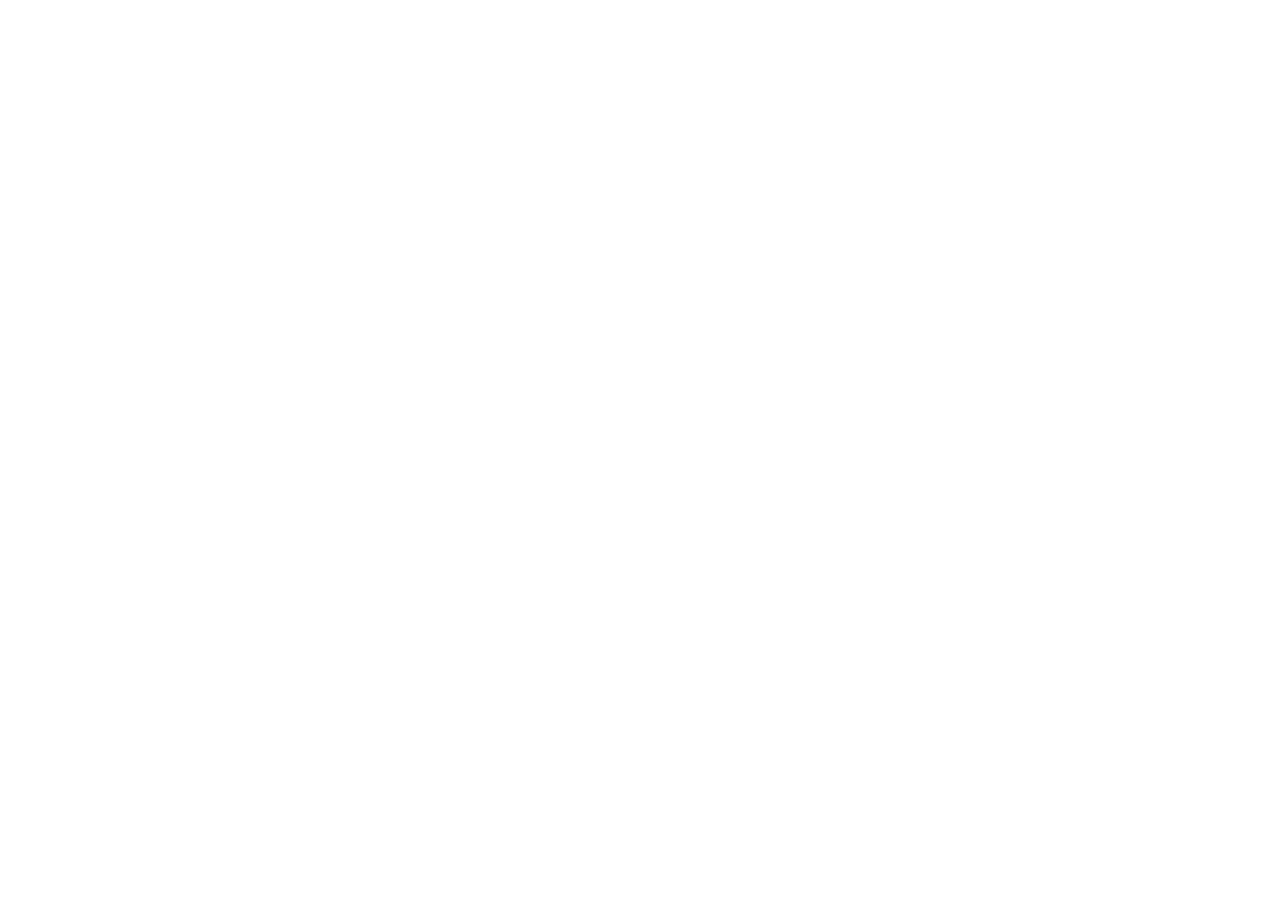
==== index.html @ 3d572c0f "primer commit" ====
<!DOCTYPE html>
<html lang="es">
  <head>
    <meta charset="UTF-8" />
    <meta http-equiv="X-UA-Compatible" content="IE=edge" />
    <meta name="viewport" content="width=device-width, initial-scale=1.0" />
    <title>TimeNow</title>
  </head>
  <body></body>
</html>
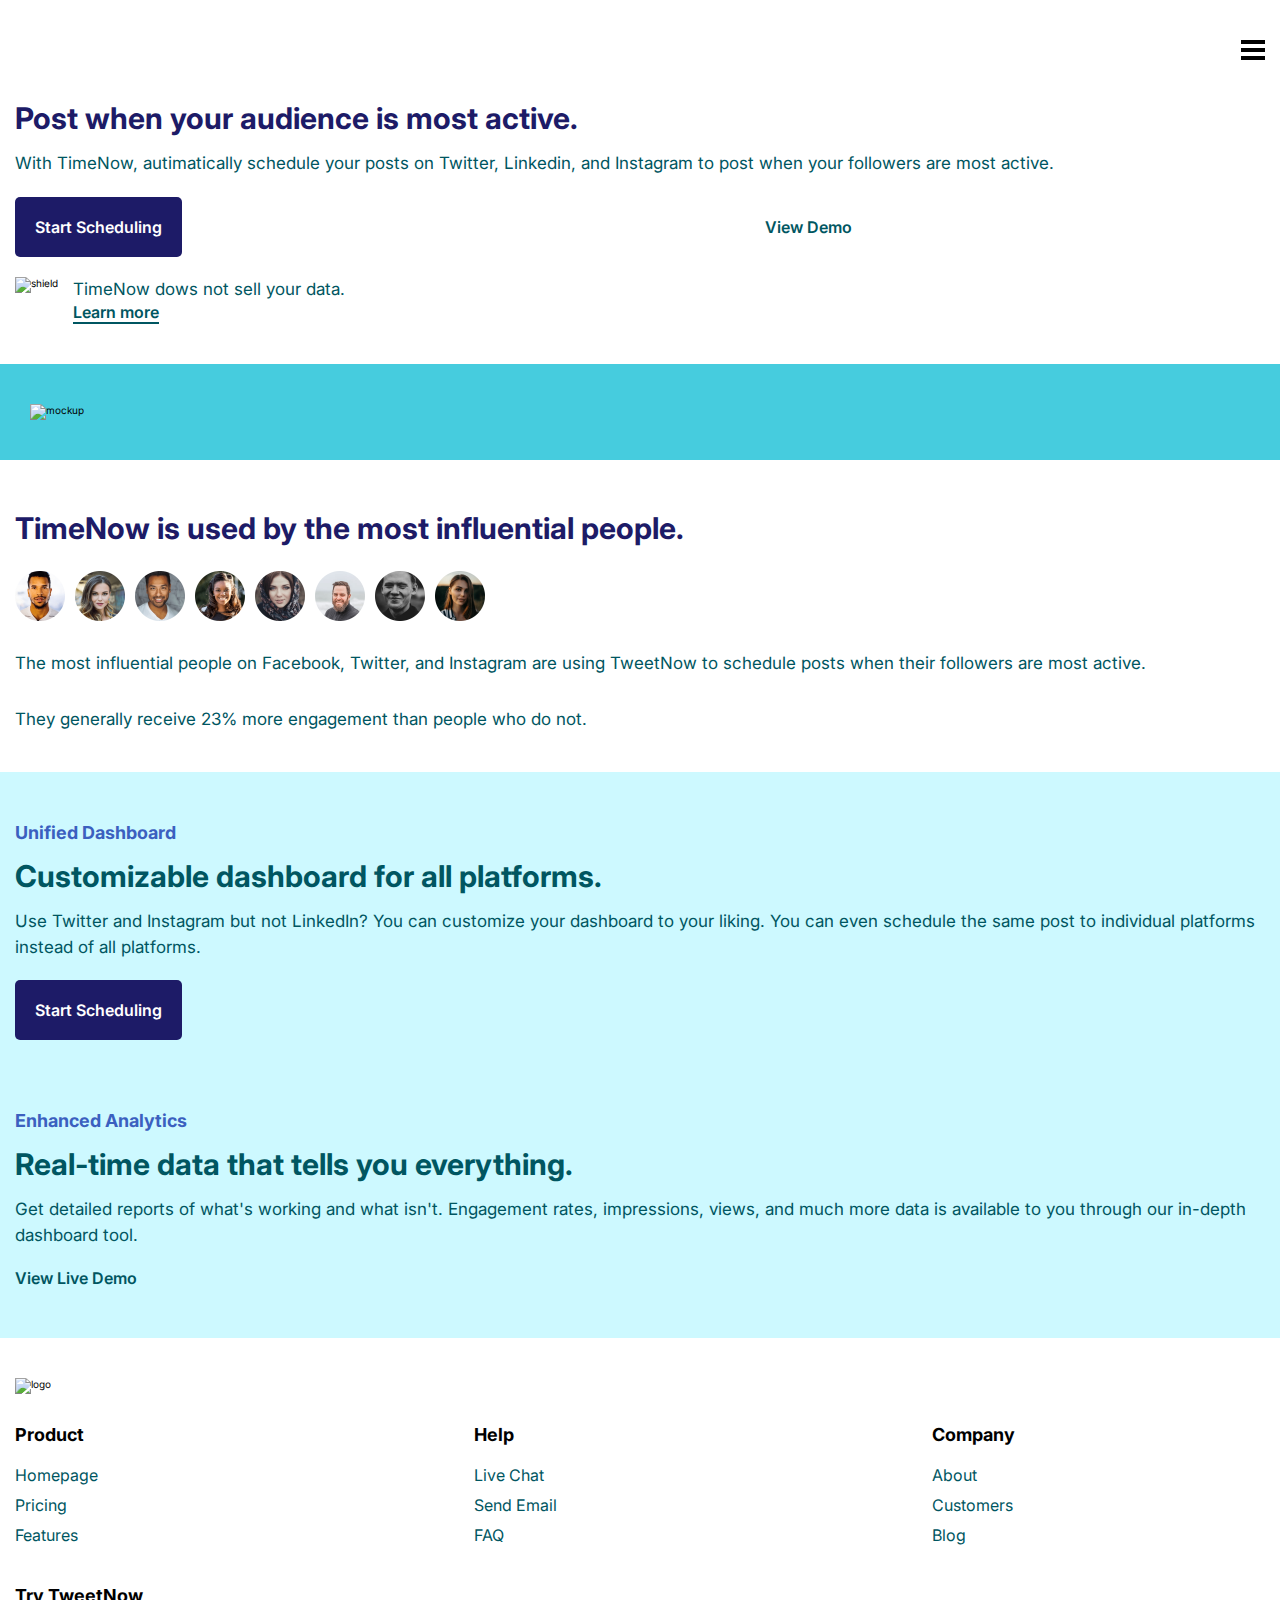
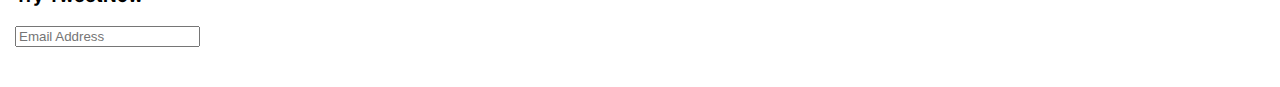
==== commit 97bc886e: "diseno mobile" ====
--- a/index.html
+++ b/index.html
@@ -5,6 +5,146 @@
     <meta http-equiv="X-UA-Compatible" content="IE=edge" />
     <meta name="viewport" content="width=device-width, initial-scale=1.0" />
     <title>TimeNow</title>
+
+    <link rel="preconnect" href="https://fonts.googleapis.com" />
+    <link rel="preconnect" href="https://fonts.gstatic.com" crossorigin />
+    <link
+      href="https://fonts.googleapis.com/css2?family=Inter:wght@300;400;700&display=swap"
+      rel="stylesheet"
+    />
+    <link rel="stylesheet" href="./css/styles.css" />
   </head>
-  <body></body>
+  <body>
+    <nav class="navbar container">
+      <img src="./img/logo.svg" alt="" />
+
+      <img src="./img/hamburger-menu.svg" alt="burger menu" />
+    </nav>
+
+    <header class="header">
+      <div class="container">
+        <h1 class="heading-blue">Post when your audience is most active.</h1>
+
+        <p>
+          With TimeNow, autimatically schedule your posts on Twitter, Linkedin,
+          and Instagram to post when your followers are most active.
+        </p>
+
+        <div class="header-btn">
+          <a class="btn" href="#">Start Scheduling</a>
+
+          <a class="btn-link" href="#">View Demo</a>
+        </div>
+
+        <div class="header-feature">
+          <img src="./img/shield.svg" alt="shield" />
+
+          <div>
+            <p>TimeNow dows not sell your data.</p>
+            <a class="btn-link btn-link-border" href="#">Learn more</a>
+          </div>
+        </div>
+      </div>
+
+      <div class="header-hero">
+        <img src="./img/mockup.png" alt="mockup" />
+      </div>
+    </header>
+
+    <main class="main-content container">
+      <h2 class="heading-blue">
+        TimeNow is used by the most influential people.
+      </h2>
+
+      <div class="main-content-influencers">
+        <img class="influencer" src="./img/avatar-1.png" alt="avatar" />
+        <img class="influencer" src="./img/avatar-2.png" alt="avatar" />
+        <img class="influencer" src="./img/avatar-3.png" alt="avatar" />
+        <img class="influencer" src="./img/avatar-4.png" alt="avatar" />
+        <img class="influencer" src="./img/avatar-5.png" alt="avatar" />
+        <img class="influencer" src="./img/avatar-6.png" alt="avatar" />
+        <img class="influencer" src="./img/avatar-7.png" alt="avatar" />
+        <img class="influencer" src="./img/avatar-8.png" alt="avatar" />
+      </div>
+
+      <p>
+        The most influential people on Facebook, Twitter, and Instagram are
+        using TweetNow to schedule posts when their followers are most active.
+      </p>
+
+      <p class="mt-3">
+        They generally receive 23% more engagement than people who do not.
+      </p>
+    </main>
+
+    <div class="features container">
+      <section>
+        <h3>Unified Dashboard</h3>
+
+        <h2 class="heading-green">Customizable dashboard for all platforms.</h2>
+
+        <p>
+          Use Twitter and Instagram but not LinkedIn? You can customize your
+          dashboard to your liking. You can even schedule the same post to
+          individual platforms instead of all platforms.
+        </p>
+
+        <a class="btn mt-2" href="#">Start Scheduling</a>
+      </section>
+
+      <section>
+        <h3>Enhanced Analytics</h3>
+
+        <h2 class="heading-green">Real-time data that tells you everything.</h2>
+
+        <p>
+          Get detailed reports of what's working and what isn't. Engagement
+          rates, impressions, views, and much more data is available to you
+          through our in-depth dashboard tool.
+        </p>
+
+        <a class="btn-link mt-2" href="#">View Live Demo</a>
+      </section>
+    </div>
+
+    <footer class="footer container">
+      <img src="./img/logo.svg" alt="logo" />
+
+      <nav class="footer-nav mt-3">
+        <div>
+          <h4>Product</h4>
+
+          <ul>
+            <li><a href="#">Homepage</a></li>
+            <li><a href="#">Pricing</a></li>
+            <li><a href="#">Features</a></li>
+          </ul>
+        </div>
+        <div>
+          <h4>Help</h4>
+
+          <ul>
+            <li><a href="#">Live Chat</a></li>
+            <li><a href="#">Send Email</a></li>
+            <li><a href="#">FAQ</a></li>
+          </ul>
+        </div>
+        <div>
+          <h4>Company</h4>
+
+          <ul>
+            <li><a href="#">About</a></li>
+            <li><a href="#">Customers</a></li>
+            <li><a href="#">Blog</a></li>
+          </ul>
+        </div>
+      </nav>
+
+      <form class="mt-3" action="">
+        <h4>Try TweetNow</h4>
+
+        <input type="text" placeholder="Email Address" />
+      </form>
+    </footer>
+  </body>
 </html>
--- a/css/styles.css
+++ b/css/styles.css
@@ -0,0 +1,209 @@
+/******************/
+/*   Generales   */
+/****************/
+:root {
+  --primary-color: #1d1b67;
+  --secondary-color: #005661;
+  --primary-bg: #46ccde;
+  --secondary-bg: #cdf9ff;
+  --light-blue: #3b60bf;
+}
+
+html {
+  box-sizing: border-box;
+  font-size: 62.5%;
+}
+
+*,
+*:before,
+*:after {
+  box-sizing: inherit;
+}
+
+body {
+  margin: 0;
+  font-family: "Inter", sans-serif;
+}
+
+h1,
+h2,
+h3,
+h4,
+p {
+  margin: 0;
+}
+
+h1,
+h2 {
+  font-size: 3rem;
+  margin-bottom: 1.5rem;
+}
+
+h3 {
+  color: var(--light-blue);
+  font-size: 1.8rem;
+  margin-bottom: 1.5rem;
+}
+
+h4 {
+  font-size: 1.8rem;
+  margin-bottom: 2rem;
+}
+
+.heading-blue {
+  color: var(--primary-color);
+}
+
+.heading-green {
+  color: var(--secondary-color);
+}
+
+p {
+  font-size: 1.7rem;
+  line-height: 1.5;
+  color: var(--secondary-color);
+}
+
+a {
+  text-decoration: none;
+}
+
+img {
+  max-width: 100%;
+  height: auto;
+}
+
+ul {
+  margin: 0;
+  padding: 0;
+}
+
+li {
+  list-style: none;
+}
+
+.container {
+  padding: 0 1.5rem;
+}
+
+.btn {
+  display: inline-block;
+  color: #fff;
+  background-color: var(--primary-color);
+  padding: 2rem;
+  font-size: 1.6rem;
+  font-weight: 600;
+  border-radius: 0.5rem;
+}
+
+.btn-link {
+  display: inline-block;
+  color: var(--secondary-color);
+  font-size: 1.6rem;
+  font-weight: 600;
+  width: 40%;
+}
+
+.btn-link-border {
+  border-bottom: 2px solid var(--secondary-color);
+  width: auto;
+}
+
+.mt-2 {
+  margin-top: 2rem;
+}
+
+.mt-3 {
+  margin-top: 3rem;
+}
+
+/*******************/
+/*     Navbar     */
+/*****************/
+.navbar {
+  display: flex;
+  justify-content: space-between;
+  padding-top: 4rem;
+  padding-bottom: 4rem;
+}
+
+/*******************/
+/*     Header     */
+/*****************/
+.header-btn {
+  margin-top: 2rem;
+  display: flex;
+  justify-content: space-between;
+  align-items: center;
+}
+
+.header-feature {
+  display: flex;
+  column-gap: 1.5rem;
+  margin-top: 2rem;
+}
+
+.header-hero {
+  margin-top: 4rem;
+  background-color: var(--primary-bg);
+  padding: 4rem 3rem;
+}
+
+/*********************/
+/*   Main Content   */
+/*******************/
+.main-content {
+  margin-top: 5rem;
+}
+
+.main-content-influencers {
+  display: flex;
+  flex-wrap: wrap;
+  gap: 1rem;
+  margin-top: 2.5rem;
+  margin-bottom: 3rem;
+}
+
+.influencer {
+  width: 5rem;
+  height: 5rem;
+}
+
+/*********************/
+/*     Features     */
+/*******************/
+.features {
+  margin-top: 4rem;
+  background-color: var(--secondary-bg);
+  padding-top: 5rem;
+  padding-bottom: 5rem;
+  display: flex;
+  flex-direction: column;
+  row-gap: 7rem;
+}
+
+/*********************/
+/*      Footer      */
+/*******************/
+.footer {
+  padding-top: 4rem;
+  padding-bottom: 4rem;
+}
+
+.footer-nav {
+  display: flex;
+  flex-wrap: wrap;
+  justify-content: space-between;
+  column-gap: 4rem;
+  row-gap: 2rem;
+  max-width: 80%;
+}
+
+.footer-nav li {
+  margin-bottom: 1rem;
+}
+
+.footer-nav a {
+  font-size: 1.6rem;
+  color: var(--secondary-color);
+}
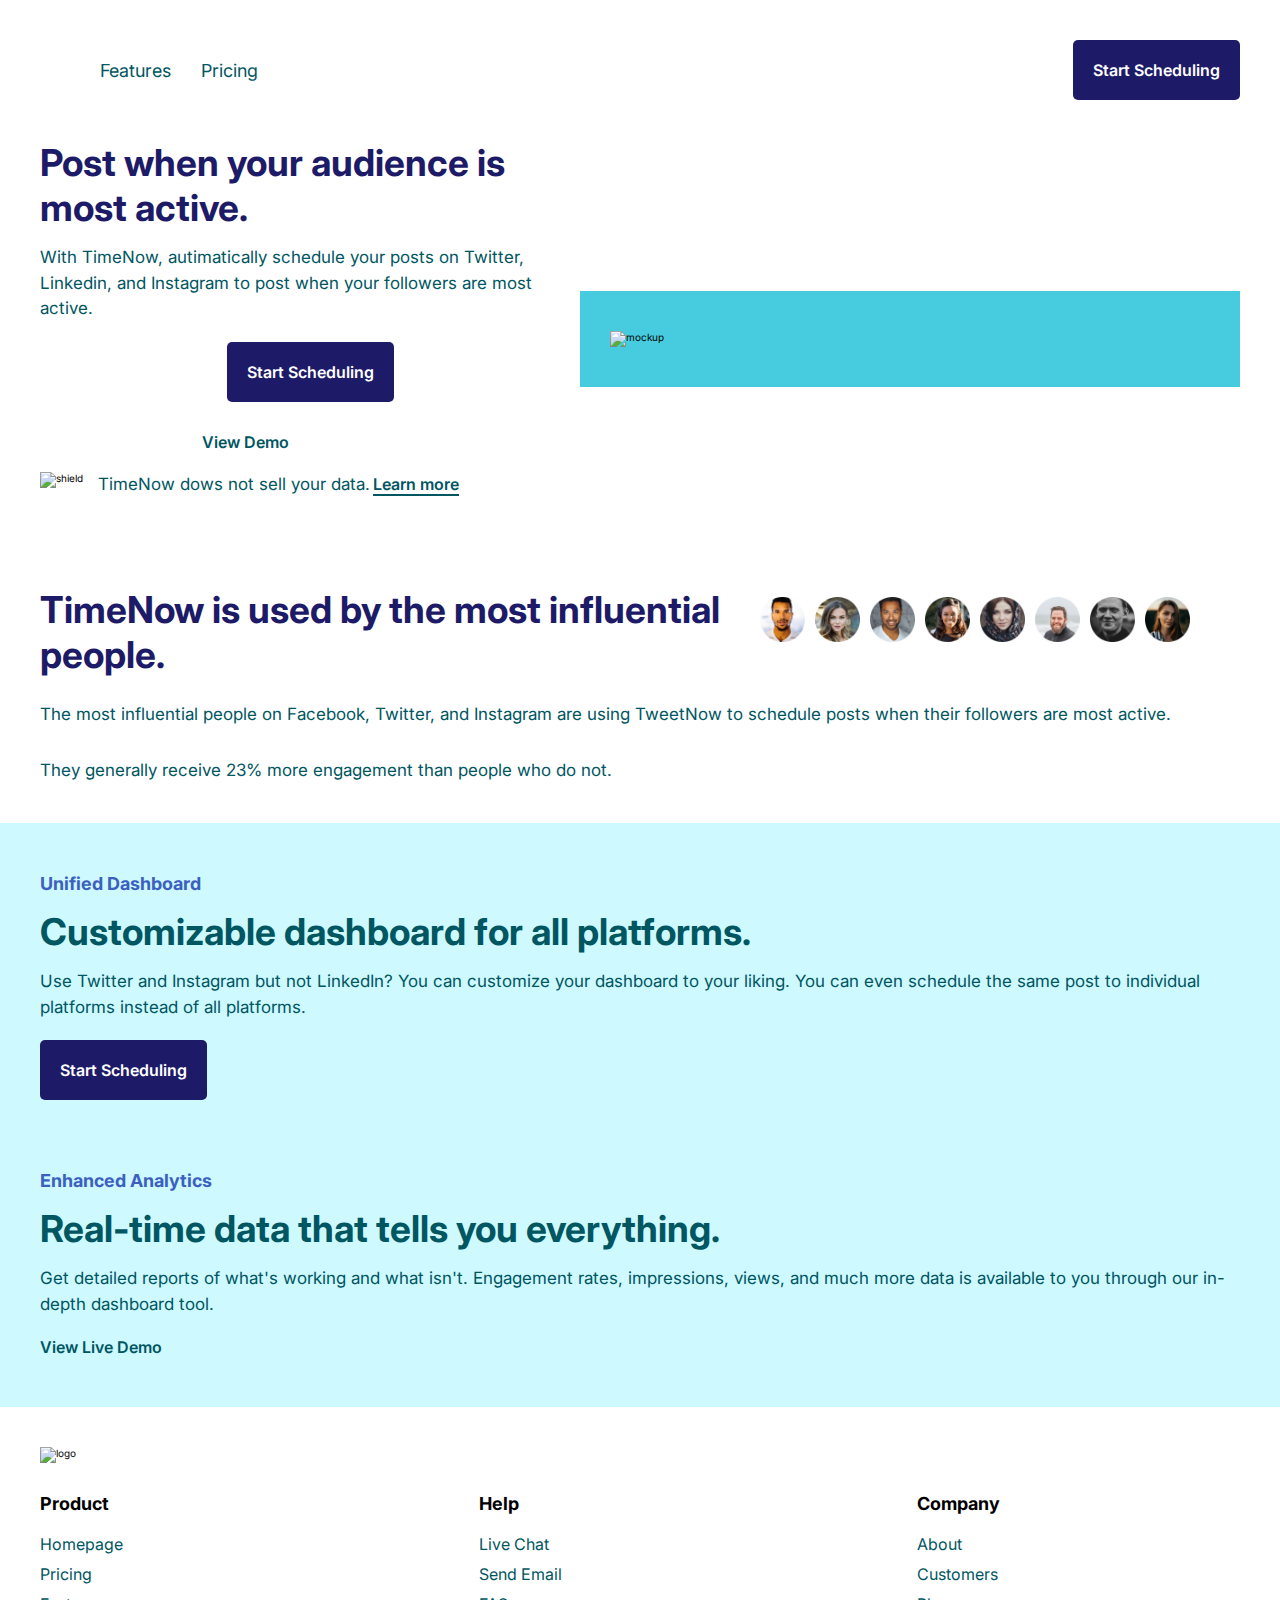
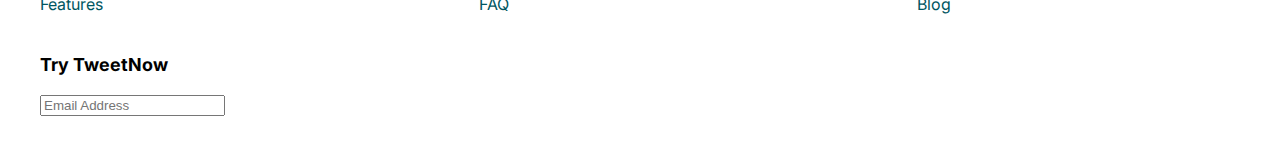
==== commit e74d182c: "diseno tablet y desktop" ====
--- a/index.html
+++ b/index.html
@@ -18,11 +18,25 @@
     <nav class="navbar container">
       <img src="./img/logo.svg" alt="" />
 
-      <img src="./img/hamburger-menu.svg" alt="burger menu" />
+      <img
+        class="burger-button"
+        id="navbar-button"
+        src="./img/hamburger-menu.svg"
+        alt="burger menu"
+      />
+
+      <nav id="menu" class="navbar-collapse collapse">
+        <ul class="navbar-links">
+          <li><a class="link" href="#">Features</a></li>
+          <li><a class="link" href="#">Pricing</a></li>
+        </ul>
+
+        <div class="btn">Start Scheduling</div>
+      </nav>
     </nav>
 
-    <header class="header">
-      <div class="container">
+    <header class="header container">
+      <div class="header-info">
         <h1 class="heading-blue">Post when your audience is most active.</h1>
 
         <p>
@@ -39,7 +53,7 @@
         <div class="header-feature">
           <img src="./img/shield.svg" alt="shield" />
 
-          <div>
+          <div class="header-feature-text">
             <p>TimeNow dows not sell your data.</p>
             <a class="btn-link btn-link-border" href="#">Learn more</a>
           </div>
@@ -52,99 +66,113 @@
     </header>
 
     <main class="main-content container">
-      <h2 class="heading-blue">
-        TimeNow is used by the most influential people.
-      </h2>
+      <div class="main-content-header">
+        <h2 class="heading-blue">
+          TimeNow is used by the most influential people.
+        </h2>
 
-      <div class="main-content-influencers">
-        <img class="influencer" src="./img/avatar-1.png" alt="avatar" />
-        <img class="influencer" src="./img/avatar-2.png" alt="avatar" />
-        <img class="influencer" src="./img/avatar-3.png" alt="avatar" />
-        <img class="influencer" src="./img/avatar-4.png" alt="avatar" />
-        <img class="influencer" src="./img/avatar-5.png" alt="avatar" />
-        <img class="influencer" src="./img/avatar-6.png" alt="avatar" />
-        <img class="influencer" src="./img/avatar-7.png" alt="avatar" />
-        <img class="influencer" src="./img/avatar-8.png" alt="avatar" />
+        <div class="main-content-influencers">
+          <img class="influencer" src="./img/avatar-1.png" alt="avatar" />
+          <img class="influencer" src="./img/avatar-2.png" alt="avatar" />
+          <img class="influencer" src="./img/avatar-3.png" alt="avatar" />
+          <img class="influencer" src="./img/avatar-4.png" alt="avatar" />
+          <img class="influencer" src="./img/avatar-5.png" alt="avatar" />
+          <img class="influencer" src="./img/avatar-6.png" alt="avatar" />
+          <img class="influencer" src="./img/avatar-7.png" alt="avatar" />
+          <img class="influencer" src="./img/avatar-8.png" alt="avatar" />
+        </div>
       </div>
 
-      <p>
-        The most influential people on Facebook, Twitter, and Instagram are
-        using TweetNow to schedule posts when their followers are most active.
-      </p>
+      <div>
+        <p>
+          The most influential people on Facebook, Twitter, and Instagram are
+          using TweetNow to schedule posts when their followers are most active.
+        </p>
 
-      <p class="mt-3">
-        They generally receive 23% more engagement than people who do not.
-      </p>
+        <p class="mt-3">
+          They generally receive 23% more engagement than people who do not.
+        </p>
+      </div>
     </main>
 
-    <div class="features container">
-      <section>
-        <h3>Unified Dashboard</h3>
+    <div class="features-container">
+      <div class="features container">
+        <section>
+          <h3>Unified Dashboard</h3>
 
-        <h2 class="heading-green">Customizable dashboard for all platforms.</h2>
+          <h2 class="heading-green">
+            Customizable dashboard for all platforms.
+          </h2>
 
-        <p>
-          Use Twitter and Instagram but not LinkedIn? You can customize your
-          dashboard to your liking. You can even schedule the same post to
-          individual platforms instead of all platforms.
-        </p>
+          <p>
+            Use Twitter and Instagram but not LinkedIn? You can customize your
+            dashboard to your liking. You can even schedule the same post to
+            individual platforms instead of all platforms.
+          </p>
 
-        <a class="btn mt-2" href="#">Start Scheduling</a>
-      </section>
+          <a class="btn mt-2" href="#">Start Scheduling</a>
+        </section>
 
-      <section>
-        <h3>Enhanced Analytics</h3>
+        <section>
+          <h3>Enhanced Analytics</h3>
 
-        <h2 class="heading-green">Real-time data that tells you everything.</h2>
+          <h2 class="heading-green">
+            Real-time data that tells you everything.
+          </h2>
 
-        <p>
-          Get detailed reports of what's working and what isn't. Engagement
-          rates, impressions, views, and much more data is available to you
-          through our in-depth dashboard tool.
-        </p>
+          <p>
+            Get detailed reports of what's working and what isn't. Engagement
+            rates, impressions, views, and much more data is available to you
+            through our in-depth dashboard tool.
+          </p>
 
-        <a class="btn-link mt-2" href="#">View Live Demo</a>
-      </section>
+          <a class="btn-link mt-2" href="#">View Live Demo</a>
+        </section>
+      </div>
     </div>
 
     <footer class="footer container">
       <img src="./img/logo.svg" alt="logo" />
 
-      <nav class="footer-nav mt-3">
-        <div>
-          <h4>Product</h4>
+      <div class="footer-nav-container">
+        <nav class="footer-nav mt-3">
+          <div>
+            <h4>Product</h4>
 
-          <ul>
-            <li><a href="#">Homepage</a></li>
-            <li><a href="#">Pricing</a></li>
-            <li><a href="#">Features</a></li>
-          </ul>
-        </div>
-        <div>
-          <h4>Help</h4>
+            <ul>
+              <li><a href="#">Homepage</a></li>
+              <li><a href="#">Pricing</a></li>
+              <li><a href="#">Features</a></li>
+            </ul>
+          </div>
+          <div>
+            <h4>Help</h4>
 
-          <ul>
-            <li><a href="#">Live Chat</a></li>
-            <li><a href="#">Send Email</a></li>
-            <li><a href="#">FAQ</a></li>
-          </ul>
-        </div>
-        <div>
-          <h4>Company</h4>
+            <ul>
+              <li><a href="#">Live Chat</a></li>
+              <li><a href="#">Send Email</a></li>
+              <li><a href="#">FAQ</a></li>
+            </ul>
+          </div>
+          <div>
+            <h4>Company</h4>
 
-          <ul>
-            <li><a href="#">About</a></li>
-            <li><a href="#">Customers</a></li>
-            <li><a href="#">Blog</a></li>
-          </ul>
-        </div>
-      </nav>
+            <ul>
+              <li><a href="#">About</a></li>
+              <li><a href="#">Customers</a></li>
+              <li><a href="#">Blog</a></li>
+            </ul>
+          </div>
+        </nav>
 
-      <form class="mt-3" action="">
-        <h4>Try TweetNow</h4>
+        <form class="mt-3" action="">
+          <h4>Try TweetNow</h4>
 
-        <input type="text" placeholder="Email Address" />
-      </form>
+          <input type="text" placeholder="Email Address" />
+        </form>
+      </div>
     </footer>
+
+    <script src="./js/app.js"></script>
   </body>
 </html>
--- a/css/styles.css
+++ b/css/styles.css
@@ -117,14 +117,35 @@
   margin-top: 3rem;
 }
 
+.link {
+  font-size: 1.8rem;
+  color: var(--secondary-color);
+  margin-bottom: 3rem;
+  display: inline-block;
+}
+
 /*******************/
 /*     Navbar     */
 /*****************/
 .navbar {
   display: flex;
   justify-content: space-between;
+  align-items: center;
   padding-top: 4rem;
   padding-bottom: 4rem;
+  flex-wrap: wrap;
+}
+
+.navbar-collapse {
+  flex-grow: 1;
+  flex-basis: 100%;
+  text-align: center;
+  padding-top: 6rem;
+  padding-bottom: 2rem;
+}
+
+.collapse:not(.show) {
+  display: none;
 }
 
 /*******************/
@@ -172,13 +193,15 @@
 /*********************/
 /*     Features     */
 /*******************/
-.features {
+.features-container {
   margin-top: 4rem;
   background-color: var(--secondary-bg);
   padding-top: 5rem;
   padding-bottom: 5rem;
-  display: flex;
-  flex-direction: column;
+}
+
+.features {
+  display: grid;
   row-gap: 7rem;
 }
 
@@ -207,3 +230,155 @@
   font-size: 1.6rem;
   color: var(--secondary-color);
 }
+
+/**********************/
+/*   Media Queries   */
+/********************/
+@media (min-width: 768px) {
+  /* Globales */
+  .container {
+    padding-right: 4rem;
+    padding-left: 4rem;
+  }
+
+  h1,
+  h2 {
+    font-size: 3.7rem;
+  }
+
+  /* Navbar */
+  .navbar {
+    padding-top: 4rem;
+    padding-bottom: 4rem;
+  }
+
+  .collapse:not(.show) {
+    display: flex;
+  }
+
+  .navbar-collapse {
+    flex-basis: 90%;
+    flex-grow: 1;
+    justify-content: space-between;
+    padding: 0 0 0 6rem;
+  }
+
+  .burger-button {
+    display: none;
+  }
+
+  .navbar-links {
+    display: flex;
+    align-items: center;
+  }
+
+  .link {
+    margin-bottom: 0;
+    margin-right: 3rem;
+  }
+
+  /* Header */
+  .header {
+    display: grid;
+    grid-template-columns: 45% 55%;
+    align-items: center;
+    padding-bottom: 4rem;
+  }
+
+  .header-btn {
+    flex-direction: column;
+    row-gap: 3rem;
+  }
+
+  .header-feature {
+    align-items: flex-start;
+  }
+
+  .header-feature-text p {
+    display: inline;
+  }
+
+  /* Main Content */
+  .main-content-header {
+    display: grid;
+    grid-template-columns: 60% 40%;
+    margin-bottom: 1rem;
+  }
+
+  .main-content-influencers {
+    margin-top: 1rem;
+  }
+
+  .influencer {
+    width: 4.5rem;
+    height: 4.5rem;
+  }
+}
+
+@media (min-width: 1366px) {
+  .container {
+    max-width: 1200px;
+    margin: 0 auto;
+  }
+
+  /* Header */
+  .header {
+    grid-template-columns: repeat(2, 1fr);
+  }
+
+  .header-info {
+    max-width: 75%;
+  }
+
+  .header-btn {
+    flex-direction: row;
+  }
+
+  /* Main Content */
+  .main-content {
+    display: grid;
+    grid-template-columns: repeat(2, 1fr);
+    column-gap: 5rem;
+    margin-top: 2rem;
+    margin-bottom: 2rem;
+  }
+
+  .main-content-header {
+    grid-template-columns: 1fr;
+  }
+
+  .main-content-influencers {
+    gap: 1.5rem;
+  }
+
+  /* Features */
+  .features {
+    grid-template-columns: repeat(2, 1fr);
+    column-gap: 10rem;
+  }
+
+  /* Footer */
+
+  .footer-nav-container {
+    display: flex;
+    justify-content: space-between;
+  }
+
+  .footer-nav {
+    max-width: 100%;
+    column-gap: 18rem;
+  }
+}
+
+/* Para medi queries */
+/* .navbar-collapse {
+  display: flex;
+  flex-grow: 1;
+  justify-content: space-between;
+  padding-left: 6rem;
+}
+
+.navbar-links {
+  display: flex;
+  align-items: center;
+} */
